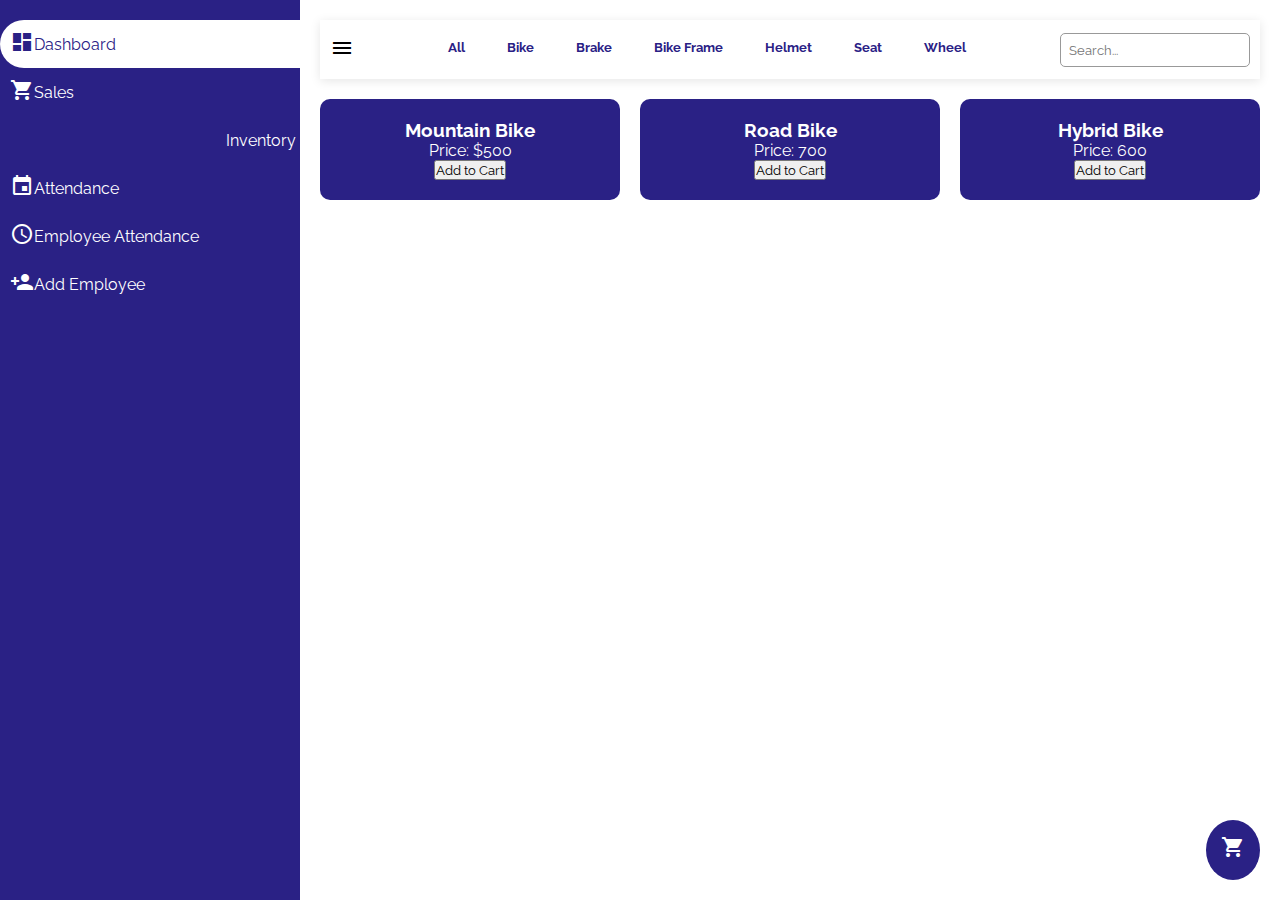
==== index.html @ ec330d2c "first commit" ====
<!DOCTYPE html>
<html lang="en">
<head>
    <meta charset="UTF-8">
    <meta name="viewport" content="width=device-width, initial-scale=1.0">
    <title>Dashboard</title>
    <link rel="stylesheet" href="style.css">
    <link href="https://fonts.googleapis.com/icon?family=Material+Icons" rel="stylesheet">
</head>
<body>

<div class="container">

    <!-- Sidebar Navigation -->
    <div class="navigation">
      <ul>
          <li class="active"><a href="index.html"><span class="icon"><span class="material-icons">dashboard</span></span><span class="title">Dashboard</span></a></li>
          <li><a href="sales.html"><span class="icon"><span class="material-icons">shopping_cart</span></span><span class="title">Sales</span></a></li>
          <li><a href="inventory.html"><span class="icon"><span class="material-icons">inventory</span></span><span class="title">Inventory</span></a></li>
          <li><a href="attendance.html"><span class="icon"><span class="material-icons">event</span></span><span class="title">Attendance</span></a></li>
          <li><a href="employee_attendance.html"><span class="icon"><span class="material-icons">schedule</span></span><span class="title">Employee Attendance</span></a></li>
          <li><a href="add_employee.html"><span class="icon"><span class="material-icons">person_add</span></span><span class="title">Add Employee</span></a></li>
      </ul>
  </div>

    <!-- Main Content -->
    <div class="main">
        <div class="topbar">
            <div class="toggle"><span class="material-icons">menu</span></div>
            <div class="filter-buttons">
                <button>All</button>
                <button>Bike</button>
                <button>Brake</button>
                <button>Bike Frame</button>
                <button>Helmet</button>
                <button>Seat</button>
                <button>Wheel</button>
            </div>
            <div class="search"><input type="text" placeholder="Search..."></div>
        </div>

        <!-- Product Section -->
        <div class="dashboard-content">
            <div class="card">
                <h3>Mountain Bike</h3>
                <p>Price: $500</p>
                <button class="add-to-cart">Add to Cart</button>
            </div>
            <div class="card">
                <h3>Road Bike</h3>
                <p>Price: 700</p>
                <button class="add-to-cart">Add to Cart</button>
            </div>
            <div class="card">
                <h3>Hybrid Bike</h3>
                <p>Price: 600</p>
                <button class="add-to-cart">Add to Cart</button>
            </div>
        </div>
    </div>
</div>

<!-- Floating Cart Button -->
<button class="cart-btn" id="cartButton"><span class="material-icons">shopping_cart</span></button>

<!-- Cart Popup -->
<div class="cart-popup" id="cartPopup">
    <div class="cart-header">
        <h3>Shopping Cart</h3>
        <span class="close-btn" id="closeCart">&times;</span>
    </div>
    <div class="cart-content">
        <p>No items in cart.</p>
    </div>
</div>

<script src="script.js"></script>
</body>
</html>
---- style.css ----
@import url('https://fonts.googleapis.com/css2?family=Raleway:wght@100..900&display=swap');

* {
    font-family: Raleway, sans-serif;
    margin: 0;
    padding: 0;
    box-sizing: border-box;
}

:root {
    --blue: #2a2185;
    --white: #fff;
    --gray: #f5f5f5;
    --black1: #222;
    --black2: #999;
}

body {
    min-height: 100vh;
    overflow-x: hidden;
}

.container {
    position: relative;
    width: 100%;
}

/* Sidebar Navigation */
.navigation {
    position: fixed;
    width: 300px;
    height: 100%;
    background: var(--blue);
    transition: 0.5s;
    overflow-y: auto;
    scrollbar-width: thin;
    scrollbar-color: var(--white) var(--blue);
}

.navigation::-webkit-scrollbar {
    width: 8px;
}

.navigation::-webkit-scrollbar-thumb {
    background-color: var(--white);
    border-radius: 4px;
}

.navigation::-webkit-scrollbar-track {
    background: var(--blue);
}

.navigation ul {
    padding: 20px 0;
}

.navigation ul li {
    list-style: none;
    position: relative;
    border-top-left-radius: 30px;
    border-bottom-left-radius: 30px;
}

.navigation ul li a {
    display: flex;
    align-items: center;
    text-decoration: none;
    color: var(--white);
    padding: 10px;
}

.navigation ul li.active,
.navigation ul li:hover {
    background-color: var(--white);
}

.navigation ul li.active a,
.navigation ul li:hover a {
    color: var(--blue);
}

/* Curve outside */
.navigation ul li:hover a::before,
.navigation ul li:hover a::after {
    content: '';
    position: absolute;
    right: 0;
    width: 50px;
    height: 50px;
    background-color: transparent;
    border-radius: 50%;
    pointer-events: none;
}

.navigation ul li:hover a::before {
    top: -50px;
    box-shadow: 35px 35px 0 10px var(--white);
}

.navigation ul li:hover a::after {
    bottom: -50px;
    box-shadow: 35px -35px 0 10px var(--white);
}

/* Main Content */
.main {
    position: absolute;
    width: calc(100% - 300px);
    left: 300px;
    min-height: 100vh;
    background: var(--white);
    padding: 20px;
}

/* Topbar */
.topbar {
    display: flex;
    align-items: center;
    justify-content: space-between;
    padding: 10px;
    background: var(--white);
    box-shadow: 0px 2px 10px rgba(0, 0, 0, 0.1);
    margin-bottom: 20px;
}

/* Filter Buttons */
.filter-buttons {
    display: flex;
    gap: 10px;
    overflow-x: auto;
    white-space: nowrap;
    padding-bottom: 5px;
}

.filter-buttons::-webkit-scrollbar {
    height: 6px;
}

.filter-buttons::-webkit-scrollbar-thumb {
    background-color: var(--black2);
    border-radius: 3px;
}

.filter-buttons::-webkit-scrollbar-track {
    background: var(--gray);
}

/* Filter Button Styles */
.filter-buttons button {
    position: relative;
    padding: 8px 15px;
    border: 1px solid transparent;
    background: transparent;
    color: var(--blue);
    cursor: pointer;
    border-radius: 5px;
    font-weight: bold;
    transition: color 0.3s ease-in-out, background 0.3s ease-in-out, border 0.3s ease-in-out;
}

/* Hover Effect */
.filter-buttons button:hover {
    background: var(--blue);
    color: var(--white);
    border: 1px solid var(--blue);
}

/* Active State */
.filter-buttons button.active {
    background: var(--blue);
    color: var(--white);
    border: 1px solid var(--blue);
}

/* Search Bar */
.search input {
    padding: 8px;
    border: 1px solid var(--black2);
    border-radius: 5px;
}

/* Product Cards */
.dashboard-content {
    display: grid;
    grid-template-columns: repeat(auto-fit, minmax(200px, 1fr));
    gap: 20px;
}

.card {
    background: var(--blue);
    color: var(--white);
    padding: 20px;
    border-radius: 10px;
    text-align: center;
}

/* Cart Button */
.cart-btn {
    position: fixed;
    bottom: 20px;
    right: 20px;
    background-color: var(--blue);
    color: var(--white);
    border: none;
    padding: 15px;
    border-radius: 50%;
    cursor: pointer;
    font-size: 24px;
    transition: background 0.3s;
}

.cart-btn:hover {
    background-color: var(--black1);
}

/* Cart Popup */
.cart-popup {
    display: none;
    position: fixed;
    bottom: 80px;
    right: 20px;
    width: 250px;
    background: var(--white);
    box-shadow: 0 4px 8px rgba(0, 0, 0, 0.2);
    border-radius: 10px;
    padding: 15px;
}

.cart-header {
    display: flex;
    justify-content: space-between;
    align-items: center;
}

.close-btn {
    font-size: 20px;
    cursor: pointer;
}
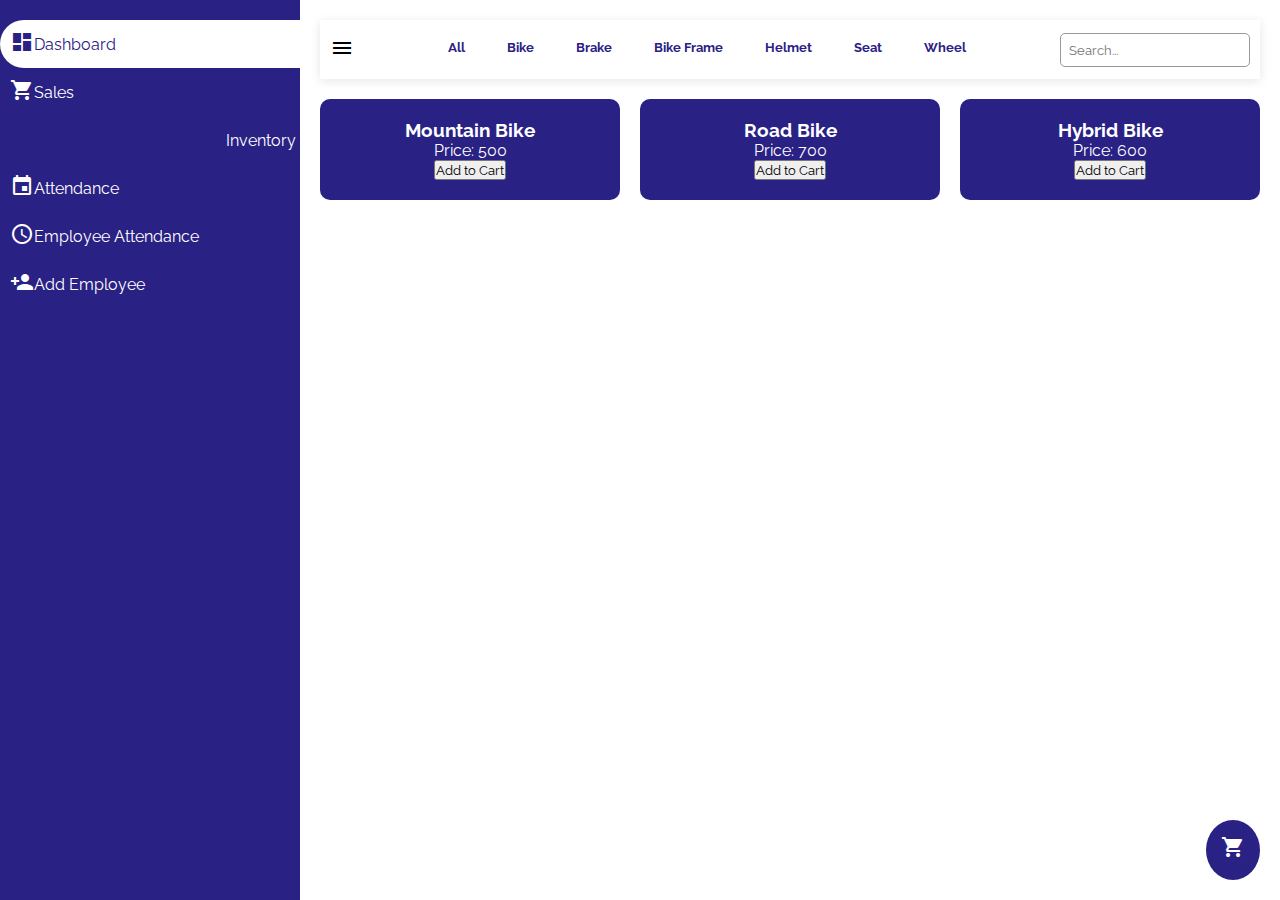
==== commit 19398926: "first commit" ====
--- a/index.html
+++ b/index.html
@@ -43,7 +43,7 @@
         <div class="dashboard-content">
             <div class="card">
                 <h3>Mountain Bike</h3>
-                <p>Price: $500</p>
+                <p>Price: 500</p>
                 <button class="add-to-cart">Add to Cart</button>
             </div>
             <div class="card">
